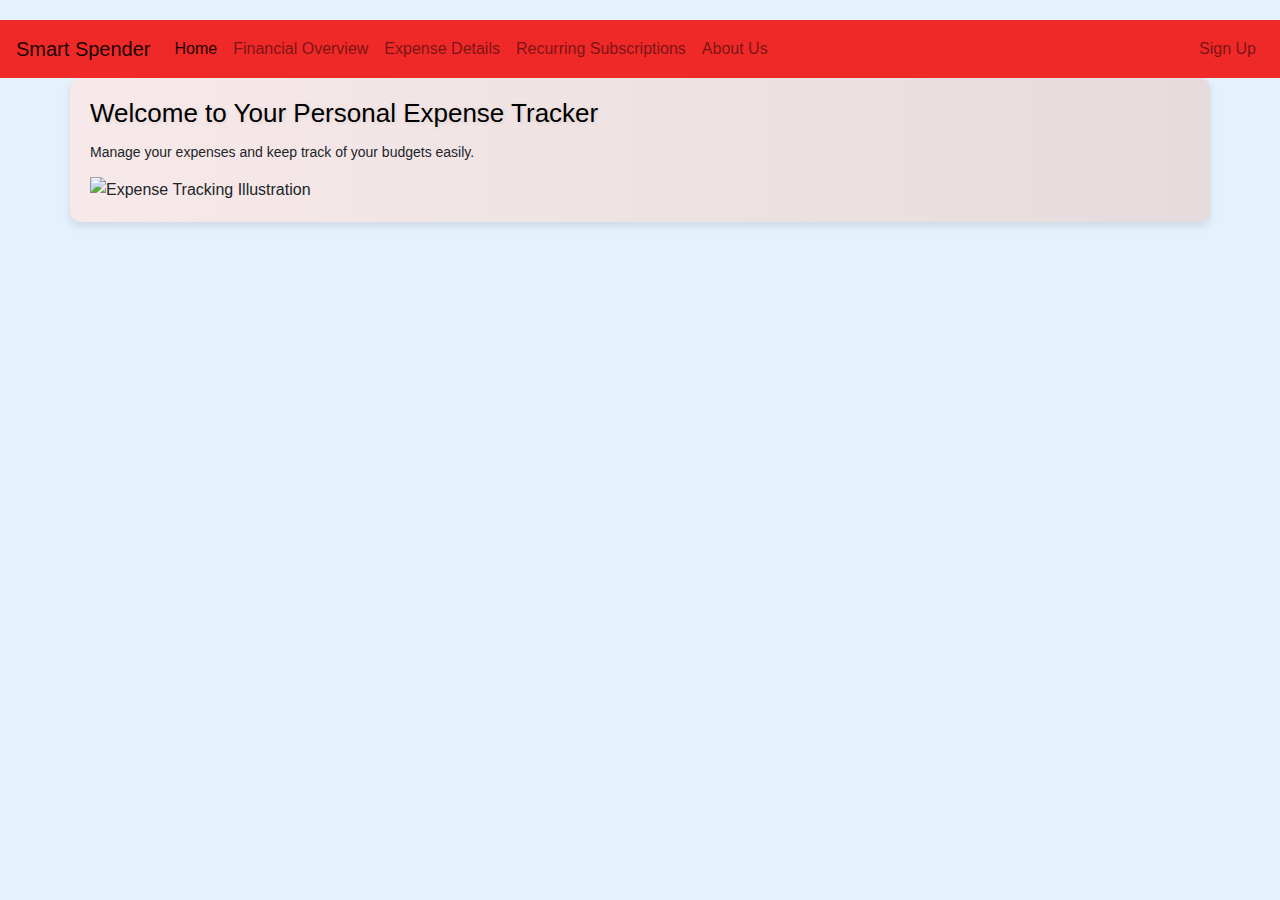
==== index.html @ 351c6e70 "version 2" ====
<!DOCTYPE html>
<html lang="en">
<head>
<meta charset="UTF-8">
<meta name="viewport" content="width=device-width, initial-scale=1.0">
<link rel="stylesheet" href="https://stackpath.bootstrapcdn.com/bootstrap/4.3.1/css/bootstrap.min.css">
<link rel="stylesheet" href="css/style.css" type="text/css"> 
<title>Smart Spender</title>
</head>
<body>
<nav class="navbar navbar-expand-lg navbar-light bg-light background-color-header">
    <a class="navbar-brand" href="index.html">Smart Spender</a>
    <button class="navbar-toggler" type="button" data-toggle="collapse" data-target="#navbarNav" aria-controls="navbarNav" aria-expanded="false" aria-label="Toggle navigation">
        <span class="navbar-toggler-icon"></span>
    </button>
    <div class="collapse navbar-collapse" id="navbarNav">
        <ul class="navbar-nav">
            <li class="nav-item active">
                <a class="nav-link" href="index.html">Home <span class="sr-only">(current)</span></a>
            </li>
            <li class="nav-item">
                <a class="nav-link" href="expense_overview.html">Financial Overview</a>
            </li>
            <li class="nav-item">
                <a class="nav-link" href="expense_details.html">Expense Details</a>
            </li>
            <li class="nav-item">
                <a class="nav-link" href="reccurring subscriptions.html">Recurring Subscriptions</a>
            </li>
            <li class="nav-item">
                <a class="nav-link" href="about.html">About Us</a>
            </li>
        </ul>
        <ul class="navbar-nav ml-auto"> 
          <li class="nav-item">
            <a class="nav-link">Sign Up</a>
          </li>
        </ul>
        </ul>
    </div>
</nav>

<div class="container container-background-color">
  <h1 style="color: black;">Welcome to Your Personal Expense Tracker</h1>
  <p>Manage your expenses and keep track of your budgets easily.</p>
  <img src="./Appsforfinancemanagement.png" alt="Expense Tracking Illustration" class="img-fluid">
</div>

<script src="https://code.jquery.com/jquery-3.3.1.slim.min.js"></script>
<script src="https://cdnjs.cloudflare.com/ajax/libs/popper.js/1.14.7/umd/popper.min.js"></script>
<script src="https://stackpath.bootstrapcdn.com/bootstrap/4.3.1/js/bootstrap.min.js"></script>
</body>
</html>
---- css/style.css ----
/* Basic body and background settings */
body {
    padding-top: 20px;
    background-color: #e3f2fd; /* Light blue background for a fresh feel */
    font-family: 'Helvetica Neue', Arial, sans-serif; /* Modern and clean font */
    color: #212529; /* Darker gray text color for contrast */
    line-height: 1.6;
    transition: background-color 0.5s ease; /* Smooth transition for background color changes */
}

/* Styling for containers with background images */
.container {
    padding: 20px;
    background: linear-gradient(to right, rgba(255,255,255,0.9) 0%, rgba(236,239,241,0.9) 100%); /* Subtle gradient to allow text readability over images */
    border-radius: 10px; /* Pronounced rounded corners */
    box-shadow: 0 4px 8px rgba(0,0,0,0.1); /* Subtle shadow for depth */
    transition: all 0.4s ease-in-out; /* Smooth transition effects */
}

    .container:hover {
        box-shadow: 0 8px 16px rgba(0,0,0,0.2); /* Deeper shadow on hover */
        transform: translateY(-2px); /* Subtle lift effect on hover */
    }

/* Specific background images for different pages */
#home-page {
    background-image: url('images/home-bg.jpg'); /* Ensure correct path to home page background */
    background-size: cover;
    background-position: center;
}

#financial-overview {
    background-image: url('images/financial-overview-bg.jpg'); /* Ensure correct path to financial overview background */
    background-size: cover;
    background-position: center;
}

#expense-details {
    background-image: url('images/expense-details-bg.jpg'); /* Ensure correct path to expense details background */
    background-size: cover;
    background-position: center;
}

#about-us {
    background-image: url('images/about-us-bg.jpg'); /* Ensure correct path to about us background */
    background-size: cover;
    background-position: center;
}

/* General text and heading styling */
h1, h2, h3, p {
    margin-bottom: 12px; /* Tightened spacing */
    transition: color 0.4s ease; /* Smoother color transition for text */
}

h1 {
    font-size: 26px; /* Adjusted for balance */
    color: black; /* Vibrant blue for headings */
    text-shadow: 1px 1px 4px rgba(0,0,0,0.1); /* Subtle text shadow */
}

p {
    font-size: 14px; /* Smaller font size for readability */
    font-weight: normal; /* Standard weight for readability */
}

/* Link styling */
a {
    color: #1e88e5; /* Brighter blue for links */
    text-decoration: none; /* Removes underline */
    transition: color 0.3s ease, text-decoration 0.2s ease; /* Faster transitions for smoother effects */
}

    a:hover, a:focus {
        color: #1565c0; /* Deeper blue on hover/focus */
        text-decoration: underline; /* Returns underline on hover for clarity */
    }

/* Button styling */
.btn {
    background-color: #039be5; /* Saturated blue for buttons */
    color: #fff;
    padding: 10px 16px; /* Adjusted padding */
    border-radius: 5px; /* Modern look */
    box-shadow: 2px 2px 4px rgba(0,0,0,0.15); /* Light shadow */
    transition: background-color 0.25s ease, transform 0.25s ease; /* Responsive transitions */
}

    .btn:hover {
        background-color: #0288d1;
        transform: scale(1.05); /* Gentle size increase on hover */
    }

/* Forms and input fields styling */
input[type="text"], input[type="number"], select {
    width: 100%;
    padding: 12px;
    margin: 8px 0 16px 0;
    display: inline-block;
    border: 1px solid #ccc; /* More subtle border */
    border-radius: 4px; /* Smoother edges */
    box-sizing: border-box; /* Proper padding and border handling */
    transition: border-color 0.25s ease; /* Quick focus transition */
}

    input[type="text"]:focus, input[type="number"]:focus, select:focus {
        border-color: #039be5; /* Themed focus color */
    }

input[type="submit"] {
    width: 100%;
    background-color: #4caf50;
    color: white;
    padding: 14px 20px; /* Form balanced padding */
    margin: 8px 0;
    border: none;
    border-radius: 5px;
    cursor: pointer;
    transition: background-color 0.25s ease; /* Consistent transition speed */
}

    input[type="submit"]:hover {
        background-color: #43a047; /* Subtle hover effect */
    }

/* Responsive enhancements */
@media (max-width: 768px) {
    body {
        padding-top: 10px;
    }

    .container {
        padding: 15px; /* Adjusted padding for mobile */
    }

    h1 {
        font-size: 20px; /* Optimized size for mobile */
    }

    .btn {
        padding: 8px 12px; /* Smaller button padding for mobile */
    }

    input[type="text"], input[type="number"], select {
        padding: 8px; /* Adjusted input padding for mobile */
    }
}

.background-color-header {
    background-color: #EF2828 !important; /* Saturated blue for buttons */
}

.background-color-option {
    background-color: cornsilk !important; /* Saturated blue for buttons */
}

.container-background-color {
    background-color: firebrick;
}
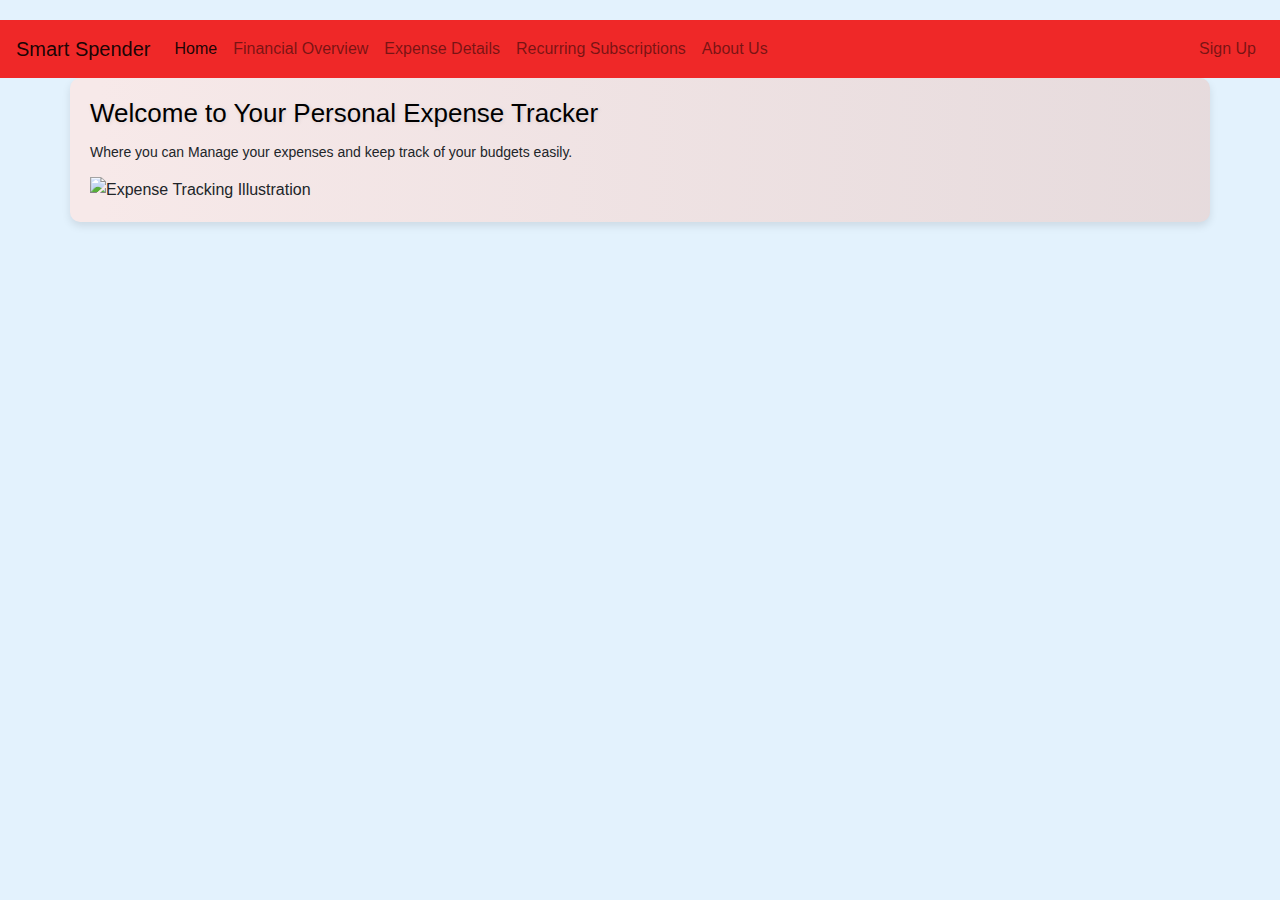
==== commit 51279012: "Update index.html" ====
--- a/index.html
+++ b/index.html
@@ -42,7 +42,7 @@
 
 <div class="container container-background-color">
   <h1 style="color: black;">Welcome to Your Personal Expense Tracker</h1>
-  <p>Manage your expenses and keep track of your budgets easily.</p>
+  <p>Where you can Manage your expenses and keep track of your budgets easily.</p>
   <img src="./Appsforfinancemanagement.png" alt="Expense Tracking Illustration" class="img-fluid">
 </div>
 
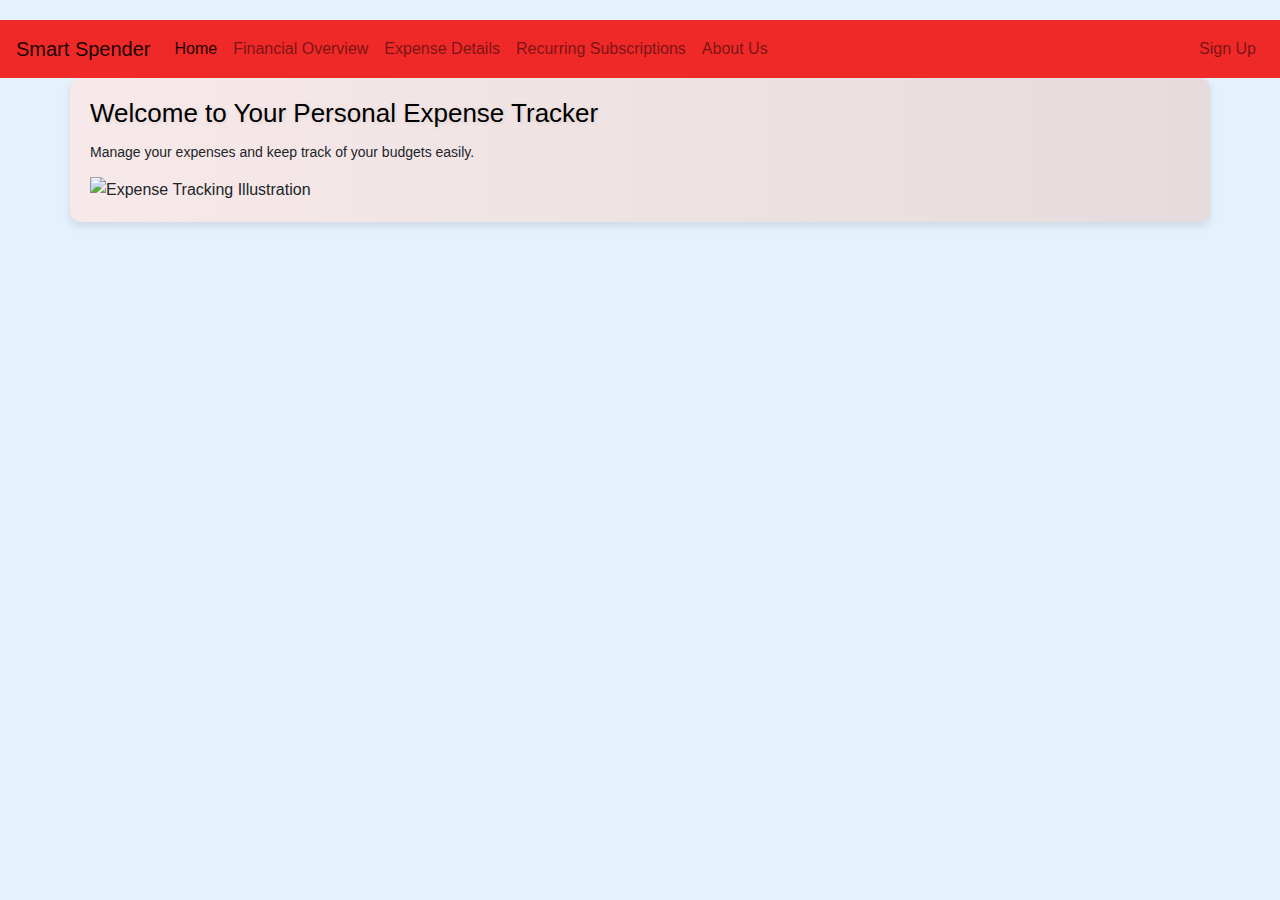
==== commit 0bf84dfa: "version-3" ====
--- a/index.html
+++ b/index.html
@@ -42,7 +42,7 @@
 
 <div class="container container-background-color">
   <h1 style="color: black;">Welcome to Your Personal Expense Tracker</h1>
-  <p>Where you can Manage your expenses and keep track of your budgets easily.</p>
+  <p>Manage your expenses and keep track of your budgets easily.</p>
   <img src="./Appsforfinancemanagement.png" alt="Expense Tracking Illustration" class="img-fluid">
 </div>
 
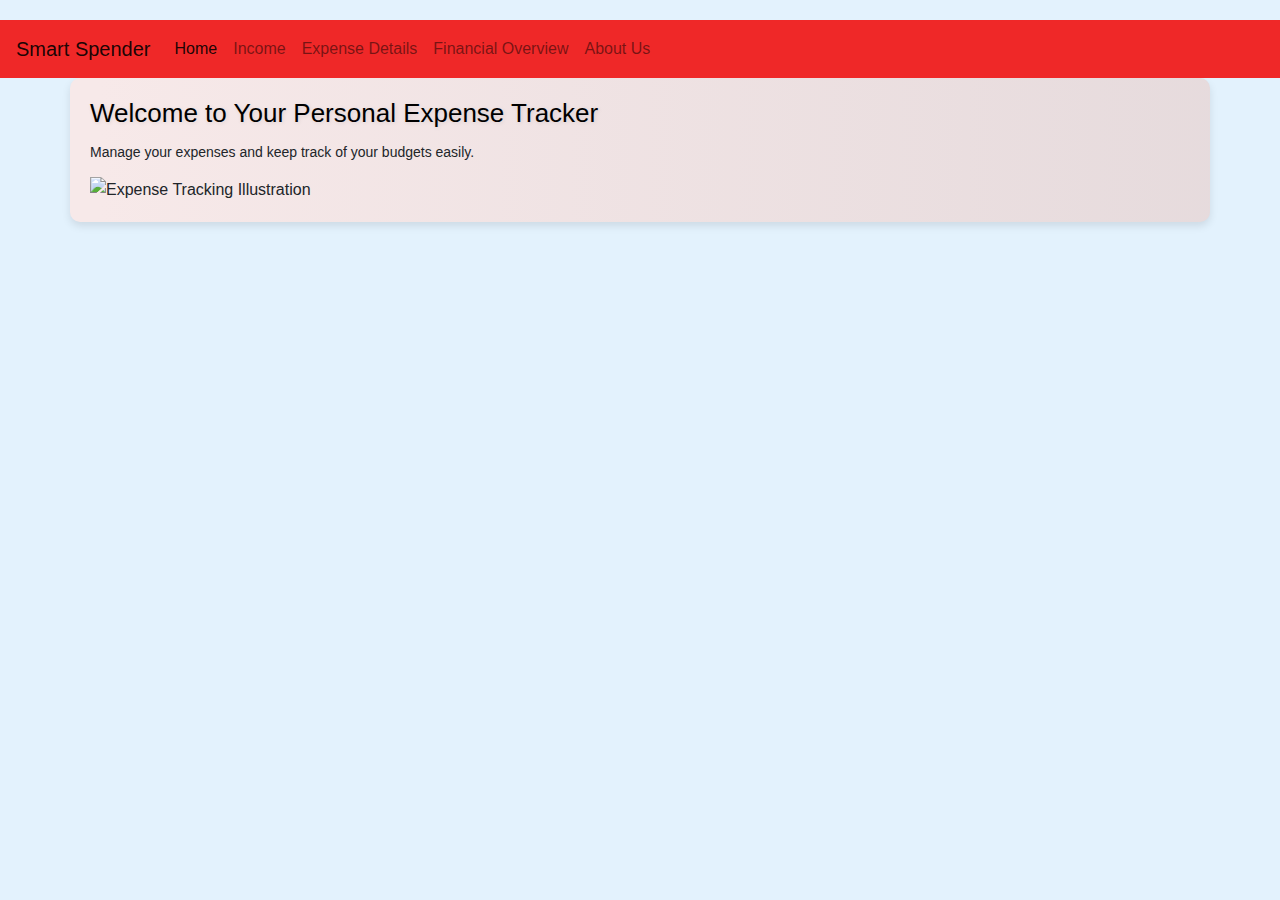
==== commit ac387be1: "Update index.html" ====
--- a/index.html
+++ b/index.html
@@ -19,23 +19,17 @@
                 <a class="nav-link" href="index.html">Home <span class="sr-only">(current)</span></a>
             </li>
             <li class="nav-item">
-                <a class="nav-link" href="expense_overview.html">Financial Overview</a>
+                <a class="nav-link" href="reccurring subscriptions.html">Income</a>
             </li>
             <li class="nav-item">
                 <a class="nav-link" href="expense_details.html">Expense Details</a>
             </li>
             <li class="nav-item">
-                <a class="nav-link" href="reccurring subscriptions.html">Recurring Subscriptions</a>
+                <a class="nav-link" href="expense_overview.html">Financial Overview</a>
             </li>
             <li class="nav-item">
                 <a class="nav-link" href="about.html">About Us</a>
             </li>
-        </ul>
-        <ul class="navbar-nav ml-auto"> 
-          <li class="nav-item">
-            <a class="nav-link">Sign Up</a>
-          </li>
-        </ul>
         </ul>
     </div>
 </nav>
@@ -43,7 +37,7 @@
 <div class="container container-background-color">
   <h1 style="color: black;">Welcome to Your Personal Expense Tracker</h1>
   <p>Manage your expenses and keep track of your budgets easily.</p>
-  <img src="./Appsforfinancemanagement.png" alt="Expense Tracking Illustration" class="img-fluid">
+  <img src="css./Appsforfinancemanagement.png" alt="Expense Tracking Illustration" class="img-fluid">
 </div>
 
 <script src="https://code.jquery.com/jquery-3.3.1.slim.min.js"></script>
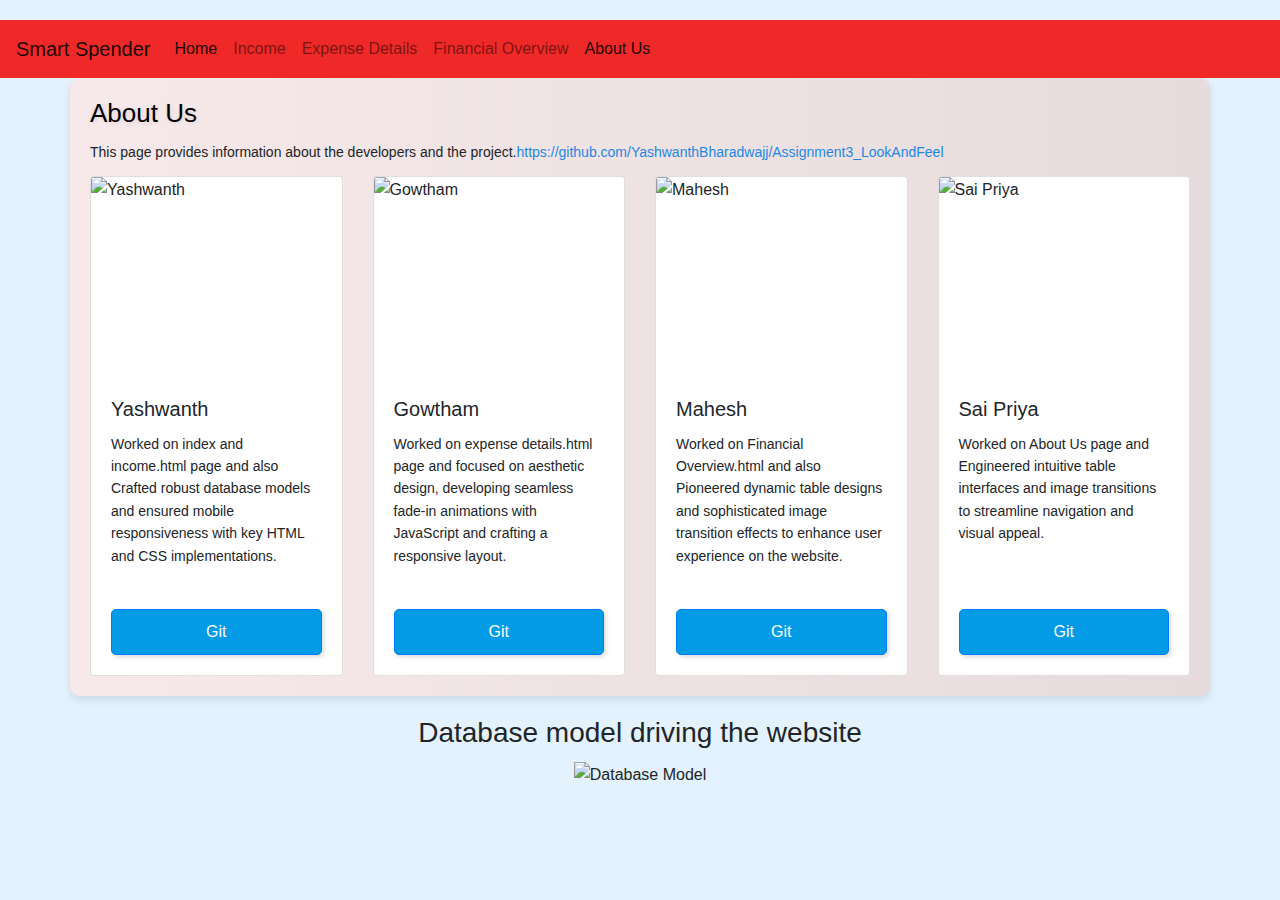
==== commit 163c5327: "Update index.html" ====
--- a/index.html
+++ b/index.html
@@ -4,16 +4,44 @@
 <meta charset="UTF-8">
 <meta name="viewport" content="width=device-width, initial-scale=1.0">
 <link rel="stylesheet" href="https://stackpath.bootstrapcdn.com/bootstrap/4.3.1/css/bootstrap.min.css">
-<link rel="stylesheet" href="css/style.css" type="text/css"> 
-<title>Smart Spender</title>
+<link rel="stylesheet" href="css/style.css">
+<title>About Us - Smart Spender</title>
+<style>
+  .card img {
+    object-fit: cover;
+    height: 200px; /* Fixed height for consistency */
+  }
+
+  .card {
+    margin-bottom: 30px; /* Spacing between cards */
+  }
+
+  .card-body {
+    display: flex;
+    flex-direction: column;
+    justify-content: space-between;
+  }
+
+  .database-image {
+    text-align: center;
+    padding: 20px;
+  }
+
+  /* Responsive adjustments */
+  @media screen and (max-width: 600px) {
+    .card img {
+      height: auto; /* Adjust height for smaller screens */
+    }
+  }
+</style>
 </head>
 <body>
 <nav class="navbar navbar-expand-lg navbar-light bg-light background-color-header">
-    <a class="navbar-brand" href="index.html">Smart Spender</a>
-    <button class="navbar-toggler" type="button" data-toggle="collapse" data-target="#navbarNav" aria-controls="navbarNav" aria-expanded="false" aria-label="Toggle navigation">
-        <span class="navbar-toggler-icon"></span>
-    </button>
-    <div class="collapse navbar-collapse" id="navbarNav">
+  <a class="navbar-brand" href="#">Smart Spender</a>
+  <button class="navbar-toggler" type="button" data-toggle="collapse" data-target="#navbarNav" aria-controls="navbarNav" aria-expanded="false" aria-label="Toggle navigation">
+    <span class="navbar-toggler-icon"></span>
+  </button>
+  <div class="collapse navbar-collapse" id="navbarNav">
         <ul class="navbar-nav">
             <li class="nav-item active">
                 <a class="nav-link" href="index.html">Home <span class="sr-only">(current)</span></a>
@@ -27,21 +55,80 @@
             <li class="nav-item">
                 <a class="nav-link" href="expense_overview.html">Financial Overview</a>
             </li>
-            <li class="nav-item">
-                <a class="nav-link" href="about.html">About Us</a>
-            </li>
-        </ul>
-    </div>
+      <li class="nav-item active">
+        <a class="nav-link" href="about.html">About Us <span class="sr-only">(current)</span></a>
+      </li>
+    </ul>
+  </div>
 </nav>
 
 <div class="container container-background-color">
-  <h1 style="color: black;">Welcome to Your Personal Expense Tracker</h1>
-  <p>Manage your expenses and keep track of your budgets easily.</p>
-  <img src="css./Appsforfinancemanagement.png" alt="Expense Tracking Illustration" class="img-fluid">
+  <h1>About Us</h1>
+  <p>This page provides information about the developers and the project.<a href="https://github.com/YashwanthBharadwajj/Assignment3_LookAndFeel" target="_blank">https://github.com/YashwanthBharadwajj/Assignment3_LookAndFeel</a></p>
+
+  <!-- Team Members Section -->
+  <div class="row">
+    <!-- First Team Member -->
+    <div class="col-md-3">
+      <div class="card h-100">
+        <img src="css./images/Yashwanth.jpeg" alt="Yashwanth" class="card-img-top">
+        <div class="card-body d-flex flex-column">
+          <h5 class="card-title">Yashwanth</h5>
+          <p class="card-text">Worked on index and income.html page and also Crafted robust database models and ensured mobile responsiveness with key HTML and CSS implementations.</p>
+          <a href="https://github.com/yashwanthbharadwajj" class="btn btn-primary mt-auto">Git</a>
+        </div>
+      </div>
+    </div>
+    
+    <!-- Second Team Member -->
+    <div class="col-md-3">
+        <div class="card h-100">
+          <img src="css./images/Gowtham.jpeg" alt="Gowtham" class="card-img-top">
+          <div class="card-body d-flex flex-column">
+            <h5 class="card-title">Gowtham</h5>
+            <p class="card-text">Worked on expense details.html page and focused on aesthetic design, developing seamless fade-in animations with JavaScript and crafting a responsive layout.</p>
+            <a href="https://github.com/gowthamlekkala" class="btn btn-primary mt-auto">Git</a>
+          </div>
+        </div>
+      </div>
+  
+      <!-- Third Team Member -->
+      <div class="col-md-3">
+        <div class="card h-100">
+          <img src="css./images/Mahesh.jpeg" alt="Mahesh" class="card-img-top">
+          <div class="card-body d-flex flex-column">
+            <h5 class="card-title">Mahesh</h5>
+            <p class="card-text">Worked on Financial Overview.html and also Pioneered dynamic table designs and sophisticated image transition effects to enhance user experience on the website.</p>
+            <a href="https://github.com/maheshleela09" class="btn btn-primary mt-auto">Git</a>
+          </div>
+        </div>
+      </div>
+  
+      <!-- Fourth Team Member -->
+      <div class="col-md-3">
+        <div class="card h-100">
+          <img src="css./images/Sai Priya.jpeg" alt="Sai Priya" class="card-img-top">
+          <div class="card-body d-flex flex-column">
+            <h5 class="card-title">Sai Priya</h5>
+            <p class="card-text">Worked on About Us page and Engineered intuitive table interfaces and image transitions to streamline navigation and visual appeal.</p>
+            <a href="https://github.com/priyamallampati" class="btn btn-primary mt-auto">Git</a>
+          </div>
+        </div>
+      </div>
+    </div>
+  </div>
+
+  <!-- Database Model Image -->
+  <div class="database-image">
+    <h3>Database model driving the website</h3>
+    <img src="css./images/ERDiagram.png" alt="Database Model" class="img-fluid">
+  </div>
+
 </div>
 
 <script src="https://code.jquery.com/jquery-3.3.1.slim.min.js"></script>
 <script src="https://cdnjs.cloudflare.com/ajax/libs/popper.js/1.14.7/umd/popper.min.js"></script>
 <script src="https://stackpath.bootstrapcdn.com/bootstrap/4.3.1/js/bootstrap.min.js"></script>
+<script src="js/script.js"></script>
 </body>
 </html>
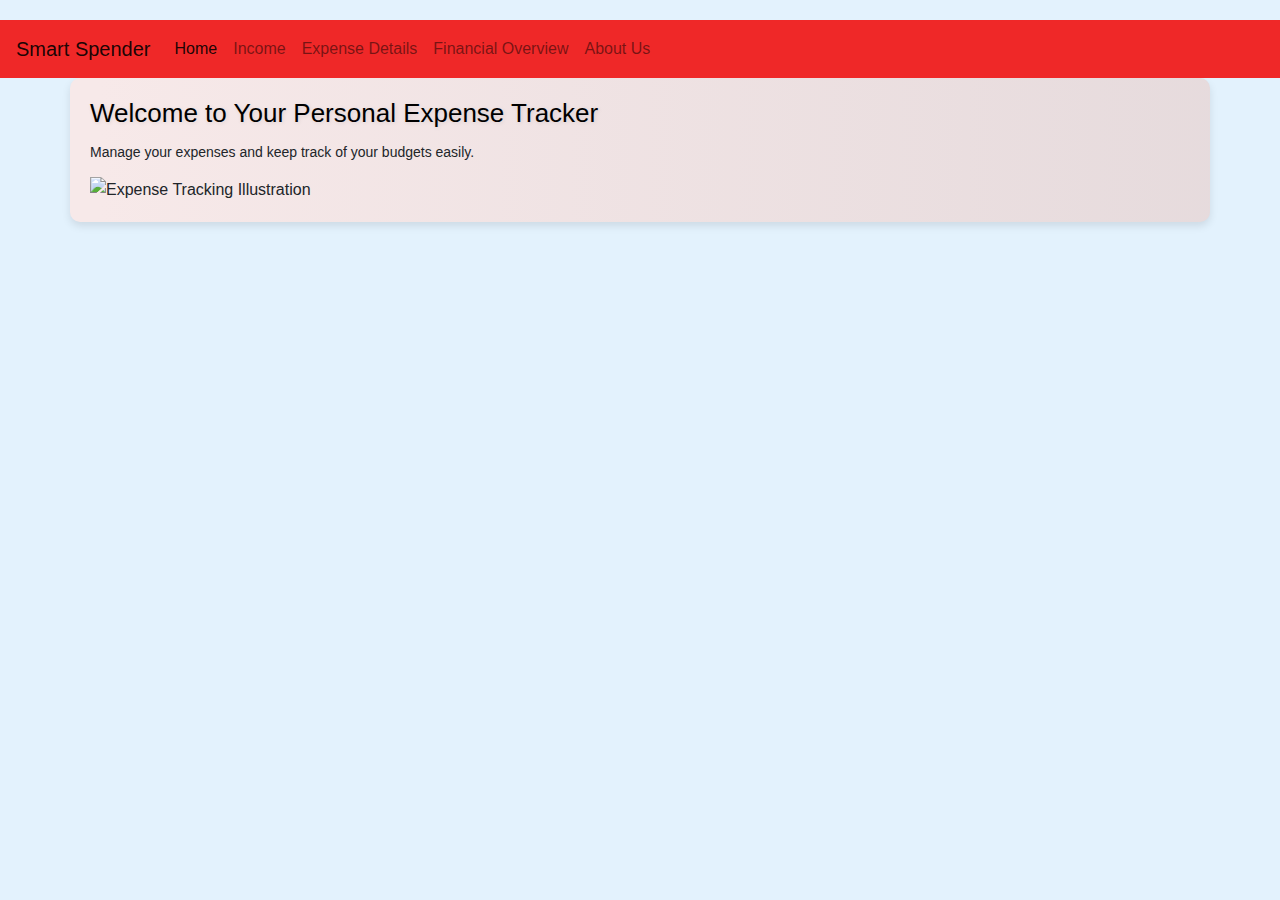
==== commit e3f62903: "Update index.html" ====
--- a/index.html
+++ b/index.html
@@ -4,44 +4,16 @@
 <meta charset="UTF-8">
 <meta name="viewport" content="width=device-width, initial-scale=1.0">
 <link rel="stylesheet" href="https://stackpath.bootstrapcdn.com/bootstrap/4.3.1/css/bootstrap.min.css">
-<link rel="stylesheet" href="css/style.css">
-<title>About Us - Smart Spender</title>
-<style>
-  .card img {
-    object-fit: cover;
-    height: 200px; /* Fixed height for consistency */
-  }
-
-  .card {
-    margin-bottom: 30px; /* Spacing between cards */
-  }
-
-  .card-body {
-    display: flex;
-    flex-direction: column;
-    justify-content: space-between;
-  }
-
-  .database-image {
-    text-align: center;
-    padding: 20px;
-  }
-
-  /* Responsive adjustments */
-  @media screen and (max-width: 600px) {
-    .card img {
-      height: auto; /* Adjust height for smaller screens */
-    }
-  }
-</style>
+<link rel="stylesheet" href="css/style.css" type="text/css"> 
+<title>Smart Spender</title>
 </head>
 <body>
 <nav class="navbar navbar-expand-lg navbar-light bg-light background-color-header">
-  <a class="navbar-brand" href="#">Smart Spender</a>
-  <button class="navbar-toggler" type="button" data-toggle="collapse" data-target="#navbarNav" aria-controls="navbarNav" aria-expanded="false" aria-label="Toggle navigation">
-    <span class="navbar-toggler-icon"></span>
-  </button>
-  <div class="collapse navbar-collapse" id="navbarNav">
+    <a class="navbar-brand" href="index.html">Smart Spender</a>
+    <button class="navbar-toggler" type="button" data-toggle="collapse" data-target="#navbarNav" aria-controls="navbarNav" aria-expanded="false" aria-label="Toggle navigation">
+        <span class="navbar-toggler-icon"></span>
+    </button>
+    <div class="collapse navbar-collapse" id="navbarNav">
         <ul class="navbar-nav">
             <li class="nav-item active">
                 <a class="nav-link" href="index.html">Home <span class="sr-only">(current)</span></a>
@@ -55,80 +27,21 @@
             <li class="nav-item">
                 <a class="nav-link" href="expense_overview.html">Financial Overview</a>
             </li>
-      <li class="nav-item active">
-        <a class="nav-link" href="about.html">About Us <span class="sr-only">(current)</span></a>
-      </li>
-    </ul>
-  </div>
+            <li class="nav-item">
+                <a class="nav-link" href="about.html">About Us</a>
+            </li>
+        </ul>
+    </div>
 </nav>
 
 <div class="container container-background-color">
-  <h1>About Us</h1>
-  <p>This page provides information about the developers and the project.<a href="https://github.com/YashwanthBharadwajj/Assignment3_LookAndFeel" target="_blank">https://github.com/YashwanthBharadwajj/Assignment3_LookAndFeel</a></p>
-
-  <!-- Team Members Section -->
-  <div class="row">
-    <!-- First Team Member -->
-    <div class="col-md-3">
-      <div class="card h-100">
-        <img src="css./images/Yashwanth.jpeg" alt="Yashwanth" class="card-img-top">
-        <div class="card-body d-flex flex-column">
-          <h5 class="card-title">Yashwanth</h5>
-          <p class="card-text">Worked on index and income.html page and also Crafted robust database models and ensured mobile responsiveness with key HTML and CSS implementations.</p>
-          <a href="https://github.com/yashwanthbharadwajj" class="btn btn-primary mt-auto">Git</a>
-        </div>
-      </div>
-    </div>
-    
-    <!-- Second Team Member -->
-    <div class="col-md-3">
-        <div class="card h-100">
-          <img src="css./images/Gowtham.jpeg" alt="Gowtham" class="card-img-top">
-          <div class="card-body d-flex flex-column">
-            <h5 class="card-title">Gowtham</h5>
-            <p class="card-text">Worked on expense details.html page and focused on aesthetic design, developing seamless fade-in animations with JavaScript and crafting a responsive layout.</p>
-            <a href="https://github.com/gowthamlekkala" class="btn btn-primary mt-auto">Git</a>
-          </div>
-        </div>
-      </div>
-  
-      <!-- Third Team Member -->
-      <div class="col-md-3">
-        <div class="card h-100">
-          <img src="css./images/Mahesh.jpeg" alt="Mahesh" class="card-img-top">
-          <div class="card-body d-flex flex-column">
-            <h5 class="card-title">Mahesh</h5>
-            <p class="card-text">Worked on Financial Overview.html and also Pioneered dynamic table designs and sophisticated image transition effects to enhance user experience on the website.</p>
-            <a href="https://github.com/maheshleela09" class="btn btn-primary mt-auto">Git</a>
-          </div>
-        </div>
-      </div>
-  
-      <!-- Fourth Team Member -->
-      <div class="col-md-3">
-        <div class="card h-100">
-          <img src="css./images/Sai Priya.jpeg" alt="Sai Priya" class="card-img-top">
-          <div class="card-body d-flex flex-column">
-            <h5 class="card-title">Sai Priya</h5>
-            <p class="card-text">Worked on About Us page and Engineered intuitive table interfaces and image transitions to streamline navigation and visual appeal.</p>
-            <a href="https://github.com/priyamallampati" class="btn btn-primary mt-auto">Git</a>
-          </div>
-        </div>
-      </div>
-    </div>
-  </div>
-
-  <!-- Database Model Image -->
-  <div class="database-image">
-    <h3>Database model driving the website</h3>
-    <img src="css./images/ERDiagram.png" alt="Database Model" class="img-fluid">
-  </div>
-
+  <h1 style="color: black;">Welcome to Your Personal Expense Tracker</h1>
+  <p>Manage your expenses and keep track of your budgets easily.</p>
+  <img src="css./Appsforfinancemanagement.png" alt="Expense Tracking Illustration" class="img-fluid">
 </div>
 
 <script src="https://code.jquery.com/jquery-3.3.1.slim.min.js"></script>
 <script src="https://cdnjs.cloudflare.com/ajax/libs/popper.js/1.14.7/umd/popper.min.js"></script>
 <script src="https://stackpath.bootstrapcdn.com/bootstrap/4.3.1/js/bootstrap.min.js"></script>
-<script src="js/script.js"></script>
 </body>
 </html>
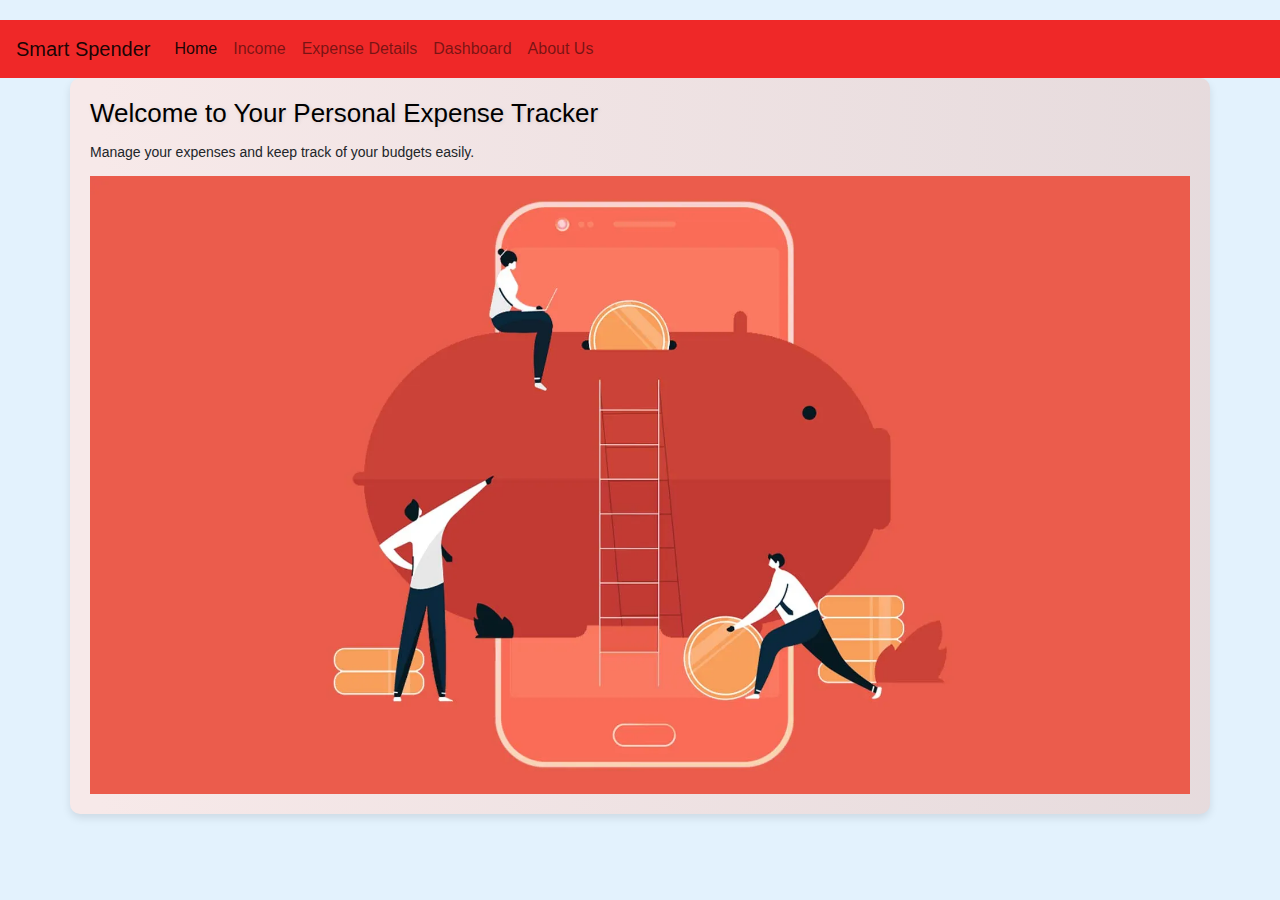
==== commit 9151414c: "Update index.html" ====
--- a/index.html
+++ b/index.html
@@ -24,10 +24,10 @@
             <li class="nav-item">
                 <a class="nav-link" href="expense_details.html">Expense Details</a>
             </li>
-            <li class="nav-item">
-                <a class="nav-link" href="expense_overview.html">Financial Overview</a>
+                <li class="nav-item">
+                <a class="nav-link" href="Dashboard.html">Dashboard</a>
             </li>
-            <li class="nav-item">
+                <li class="nav-item">
                 <a class="nav-link" href="about.html">About Us</a>
             </li>
         </ul>
@@ -37,7 +37,7 @@
 <div class="container container-background-color">
   <h1 style="color: black;">Welcome to Your Personal Expense Tracker</h1>
   <p>Manage your expenses and keep track of your budgets easily.</p>
-  <img src="css./Appsforfinancemanagement.png" alt="Expense Tracking Illustration" class="img-fluid">
+  <img src="images/Appsforfinancemanagement.png" alt="Expense Tracking Illustration" class="img-fluid">
 </div>
 
 <script src="https://code.jquery.com/jquery-3.3.1.slim.min.js"></script>
